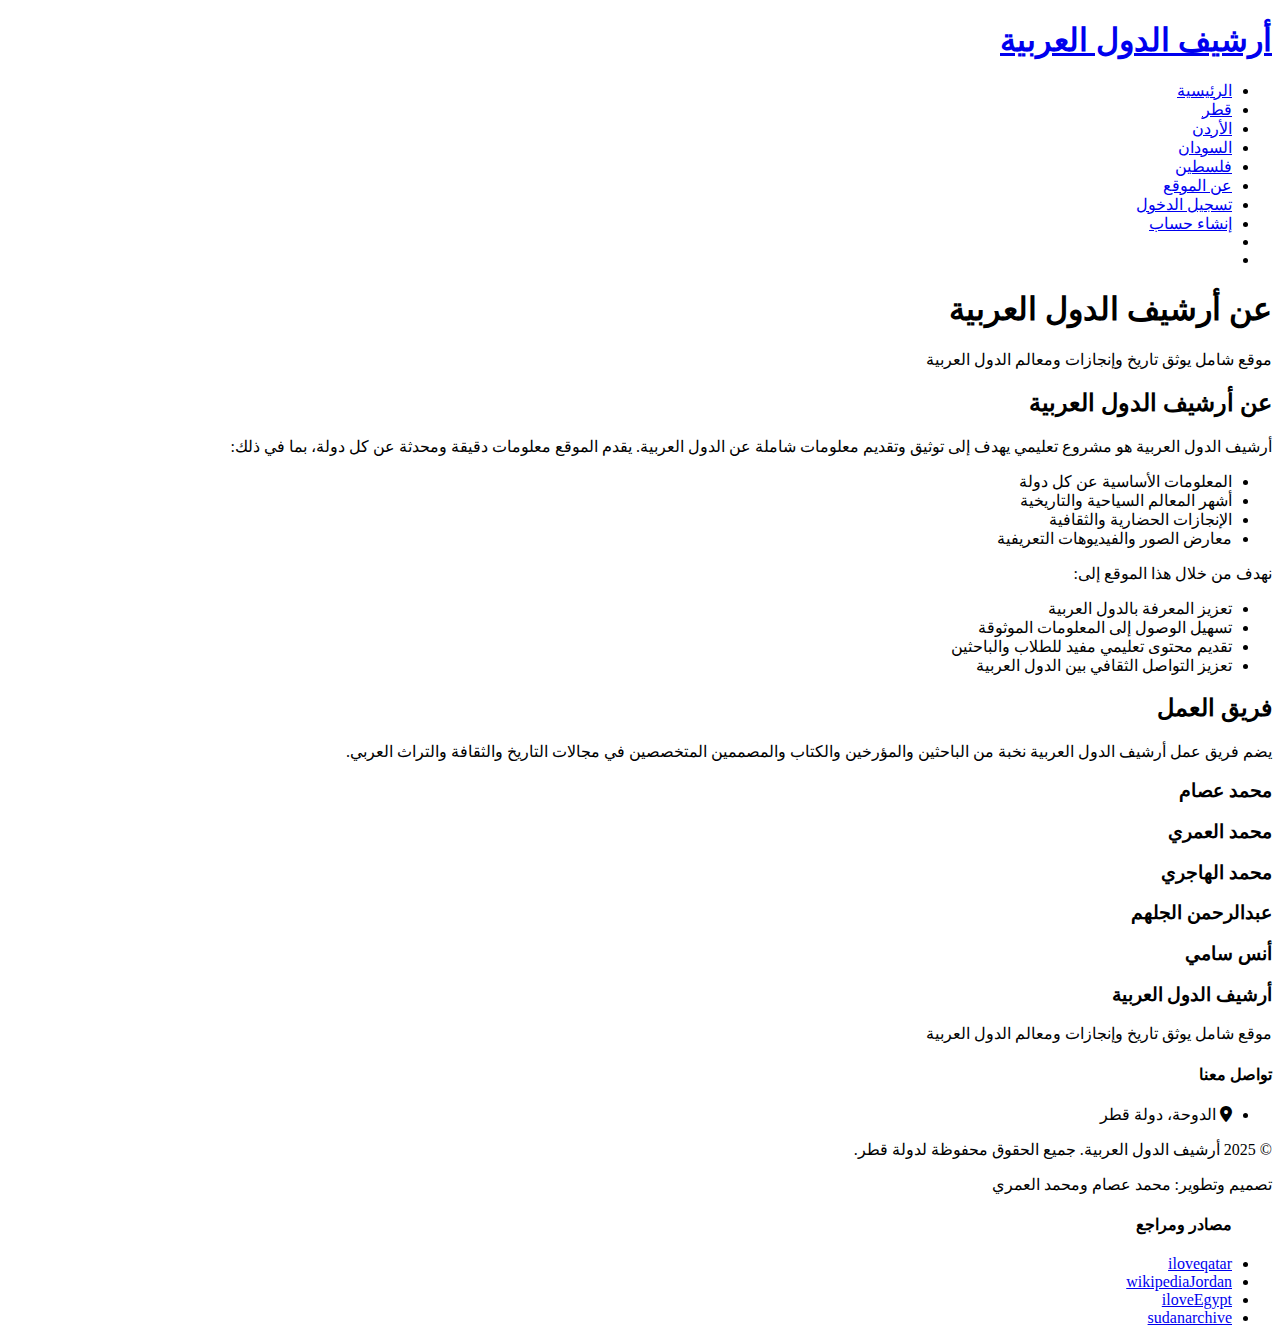
==== about.html @ 1ecf4129 "Add files via upload" ====
<!DOCTYPE html>
<html lang="ar" dir="rtl">
<head>
    <meta charset="UTF-8">
    <meta name="viewport" content="width=device-width, initial-scale=1.0">
    <title>عن الموقع - أرشيف الدول العربية</title>
    <link rel="stylesheet" href="css/style.css">
    <link rel="stylesheet" href="https://cdnjs.cloudflare.com/ajax/libs/font-awesome/6.0.0/css/all.min.css">
    <link rel="preconnect" href="https://fonts.googleapis.com">
    <link rel="preconnect" href="https://fonts.gstatic.com" crossorigin>
    <link href="https://fonts.googleapis.com/css2?family=Tajawal:wght@400;500;700&display=swap" rel="stylesheet">
</head>
<script defer src="https://static.getbutton.io/widget/bundle.js?id=yExpo" ></script>
<body>
    <header>
        <div class="container">
            <div class="logo">
                <a href="index.html"><h1>أرشيف الدول العربية</h1></a>
            </div>
            <nav>
                <ul>
                    <li><a href="index.html">الرئيسية</a></li>
                    <li><a href="qatar.html">قطر</a></li>
                    <li><a href="jordan.html">الأردن</a></li>
                    <li><a href="sudan.html">السودان</a></li>
                    <li><a href="palestine.html">فلسطين</a></li>
                    <li><a href="about.html" class="active">عن الموقع</a></li>
                    <li><a href="signin.html" id="authLink">تسجيل الدخول</a></li>
                    <li><a href="signup.html" id="signupLink">إنشاء حساب</a></li>
                    <li><a href="profile.html" id="profileLink" style="display: none;">الملف الشخصي</a></li>
                    <li><a href="#" id="logoutLink" style="display: none;" class="logout-btn">تسجيل الخروج</a></li>
                </ul>
            </nav>
        </div>
    </header>

    <section class="about-header">
        <div class="container">
            <h1>عن أرشيف الدول العربية</h1>
            <p>موقع شامل يوثق تاريخ وإنجازات ومعالم الدول العربية</p>
        </div>
    </section>

    <section class="about-content">
        <div class="container">
            <div class="about-text">
                <h2>عن أرشيف الدول العربية</h2>
                <p>أرشيف الدول العربية هو مشروع تعليمي يهدف إلى توثيق وتقديم معلومات شاملة عن الدول العربية. يقدم الموقع معلومات دقيقة ومحدثة عن كل دولة، بما في ذلك:</p>
                <ul>
                    <li>المعلومات الأساسية عن كل دولة</li>
                    <li>أشهر المعالم السياحية والتاريخية</li>
                    <li>الإنجازات الحضارية والثقافية</li>
                    <li>معارض الصور والفيديوهات التعريفية</li>
                </ul>
                <p>نهدف من خلال هذا الموقع إلى:</p>
                <ul>
                    <li>تعزيز المعرفة بالدول العربية</li>
                    <li>تسهيل الوصول إلى المعلومات الموثوقة</li>
                    <li>تقديم محتوى تعليمي مفيد للطلاب والباحثين</li>
                    <li>تعزيز التواصل الثقافي بين الدول العربية</li>
                </ul>
            </div>
            
            <div class="team-section">
                <h2>فريق العمل</h2>
                <p>يضم فريق عمل أرشيف الدول العربية نخبة من الباحثين والمؤرخين والكتاب والمصممين المتخصصين في مجالات التاريخ والثقافة والتراث العربي.</p>
                
                <div class="team-grid">
                    <div class="team-box">
                        <h3>محمد عصام</h3>
                    </div>
                    <div class="team-box">
                        <h3>محمد العمري</h3>
                    </div>
                    <div class="team-box">
                        <h3>محمد الهاجري</h3>
                        <p></p>
                    </div>
                    <div class="team-box">
                        <h3>عبدالرحمن الجلهم</h3>
                        <p></p>
                    </div>
                    <div class="team-box">
                        <h3>أنس سامي
                        </h3>
                    </div>
                </div>
            </div>
        </div>
    </section>
    <footer>
    </div>
    
    </div>
        <div class="container">
            <div class="footer-content">
                <div class="footer-logo">
                    <h3>أرشيف الدول العربية</h3>
                    <p>موقع شامل يوثق تاريخ وإنجازات ومعالم الدول العربية</p>
                </div>
                <div class="footer-contact">
                    <h4>تواصل معنا</h4>
                    <ul>
                        <li><i class="fas fa-map-marker-alt"></i> الدوحة، دولة قطر</li>
                    </ul>
                </div>
            </div>
            <div class="footer-bottom">
                <p>&copy; 2025 أرشيف الدول العربية. جميع الحقوق محفوظة لدولة قطر.</p>
                <p>تصميم وتطوير: محمد عصام ومحمد العمري 
                </div>
                <div class="footer-links">
                    <ul>
                        <h4>مصادر ومراجع</h4>
                        <li><a href="https://www.iloveqatar.net/">iloveqatar</a></li>
                        <li><a href="https://en.wikipedia.org/wiki/Jordan">wikipediaJordan</a></li>
                        <li><a href="https://iloveegypt.com/">iloveEgypt</a></li>
                        <li><a href="https://sudanarchive.net/?a=p&p=home">sudanarchive</a></li>
                    </ul>
                </div>
                </p>
            </div>
        </div>
    </footer>

    <script src="js/main.js"></script>
</body>
</html>
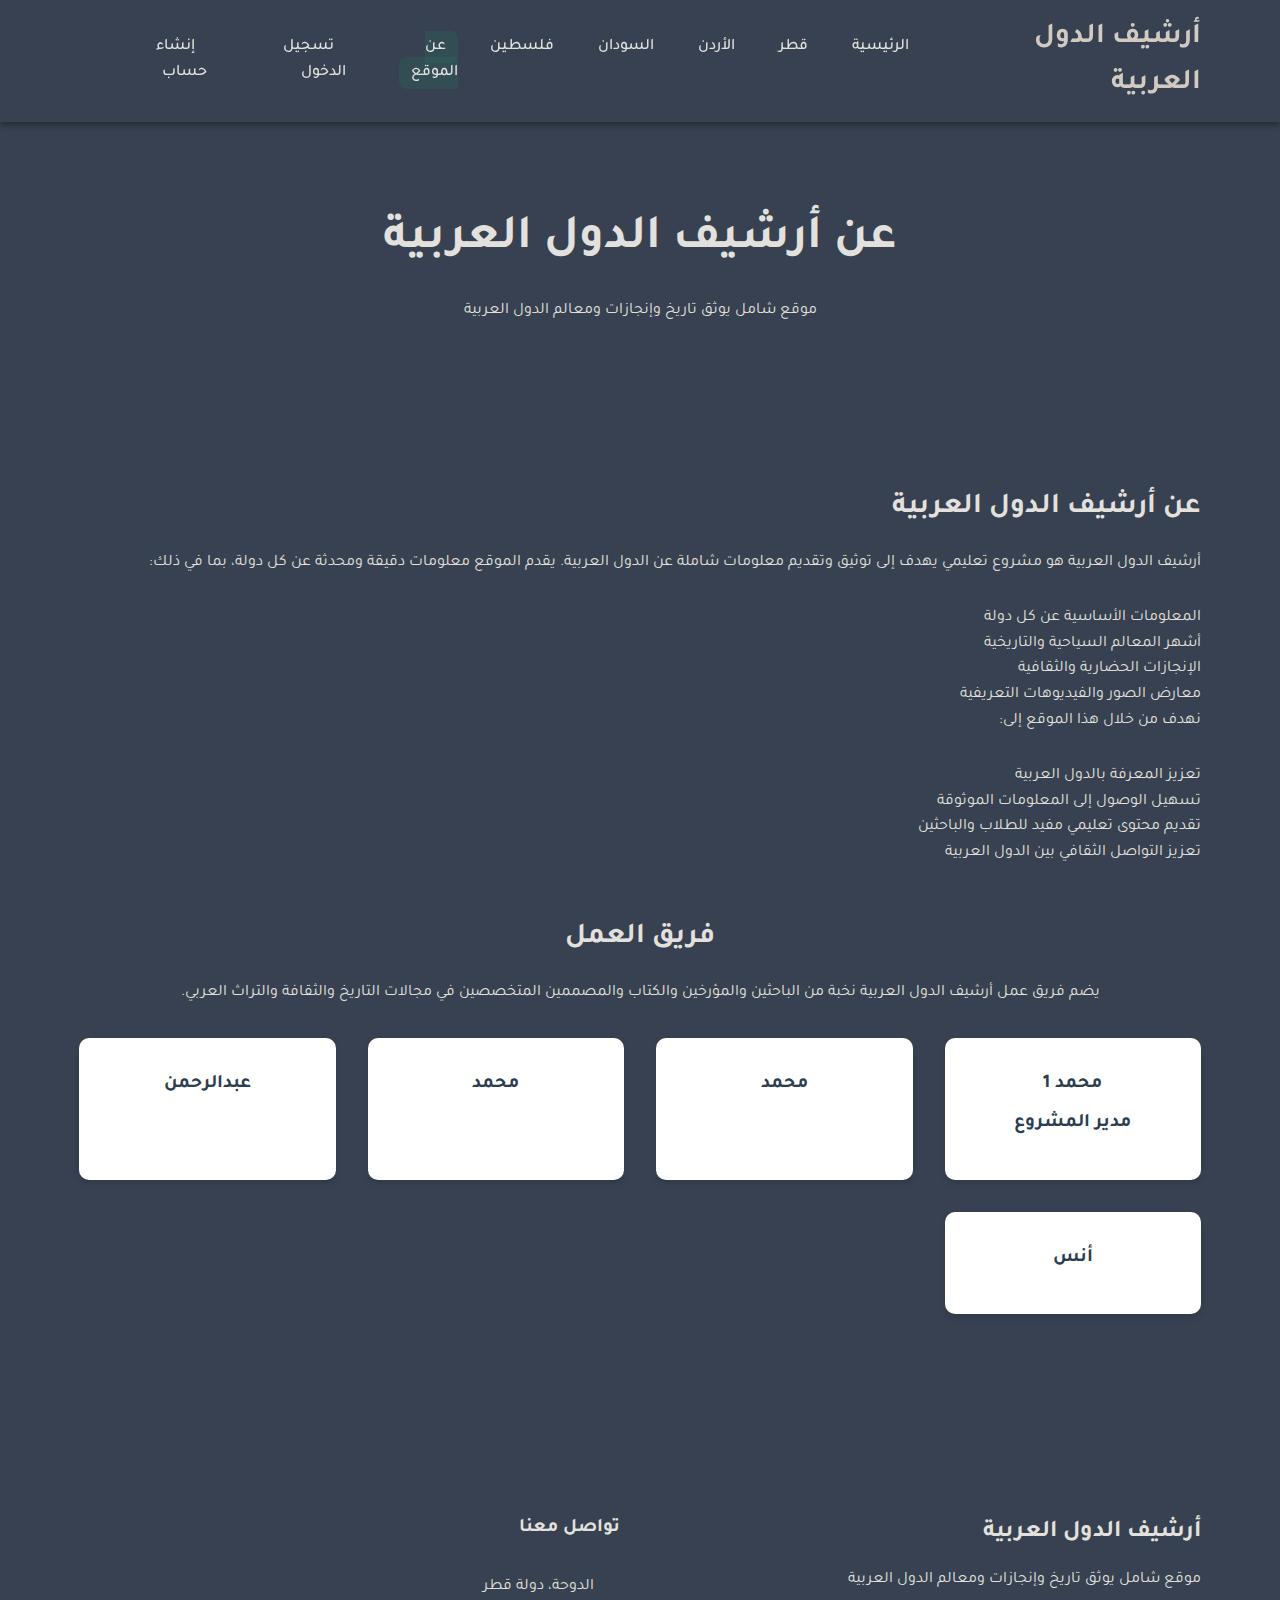
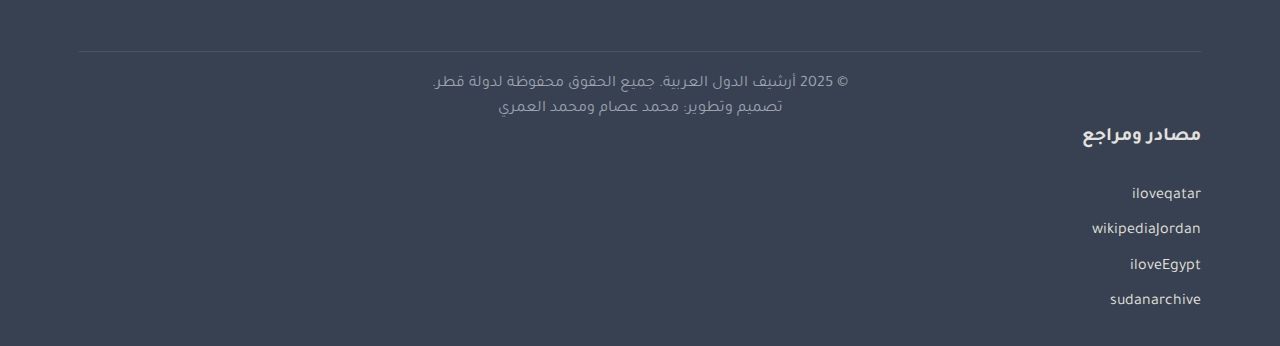
==== commit e5d46ea9: "Update about.html" ====
--- a/about.html
+++ b/about.html
@@ -67,22 +67,22 @@
                 
                 <div class="team-grid">
                     <div class="team-box">
-                        <h3>محمد عصام</h3>
+                        <h3>محمد 1</h3>
+                        <h3>مدير المشروع </h3>
                     </div>
                     <div class="team-box">
-                        <h3>محمد العمري</h3>
+                        <h3>محمد </h3>
                     </div>
                     <div class="team-box">
-                        <h3>محمد الهاجري</h3>
+                        <h3>محمد </h3>
                         <p></p>
                     </div>
                     <div class="team-box">
-                        <h3>عبدالرحمن الجلهم</h3>
+                        <h3>عبدالرحمن </h3>
                         <p></p>
                     </div>
                     <div class="team-box">
-                        <h3>أنس سامي
-                        </h3>
+                        <h3>أنس </h3>
                     </div>
                 </div>
             </div>
@@ -125,4 +125,4 @@
 
     <script src="js/main.js"></script>
 </body>
-</html> +</html> 
--- a/css/style.css
+++ b/css/style.css
@@ -0,0 +1,1131 @@
+/* Global Styles */
+:root {
+    --primary-color: #e3e1dd;
+    --secondary-color: #374151;
+    --accent-color: #f59e0b;
+    --dark-color: #374151;
+    --darker-color: #374151;
+    --light-color: #1f2937;
+    --text-color: #e3e1dd;
+    --text-muted: #9ca3af;
+    --border-radius: 8px;
+    --box-shadow: 0 4px 6px rgba(0, 0, 0, 0.3);
+    --transition: all 0.3s ease;
+}
+
+* {
+    margin: 0;
+    padding: 0;
+    box-sizing: border-box;
+}
+
+body {
+    font-family: 'Tajawal', sans-serif;
+    line-height: 1.6;
+    color: var(--text-color);
+    background-color: var(--dark-color);
+}
+
+.container {
+    width: 90%;
+    max-width: 1200px;
+    margin: 0 auto;
+    padding: 0 15px;
+}
+
+a {
+    text-decoration: none;
+    color: inherit;
+}
+
+ul {
+    list-style: none;
+}
+
+img {
+    max-width: 100%;
+}
+
+.btn {
+    display: inline-block;
+    padding: 0.8rem 1.5rem;
+    border-radius: var(--border-radius);
+    text-decoration: none;
+    font-weight: 500;
+    transition: all 0.3s ease;
+    cursor: pointer;
+    border: 2px solid transparent;
+    text-align: center;
+}
+
+.primary-btn {
+    background-color: var(--primary-color);
+    color: var(--light-color);
+    border-color: var(--primary-color);
+}
+
+.primary-btn:hover {
+    background-color: transparent;
+    color: var(--primary-color);
+    border-color: var(--primary-color);
+}
+
+.secondary-btn {
+    background-color: transparent;
+    color: var(--primary-color);
+    border-color: var(--primary-color);
+}
+
+.secondary-btn:hover {
+    background-color: var(--primary-color);
+    color: var(--light-color);
+    border-color: var(--primary-color);
+}
+
+.section-title {
+    text-align: center;
+    margin-bottom: 40px;
+    font-size: 2.2rem;
+    color: #e3e1dd;
+    position: relative;
+    padding-bottom: 15px;
+}
+
+.section-title::after {
+    content: '';
+    position: absolute;
+    bottom: 0;
+    left: 50%;
+    transform: translateX(-50%);
+    width: 80px;
+    height: 4px;
+    background-color: var(--secondary-color);
+    border-radius: 2px;
+}
+
+/* Header */
+header {
+    background-color: var(--darker-color);
+    box-shadow: var(--box-shadow);
+    position: sticky;
+    top: 0;
+    z-index: 100;
+}
+
+header .container {
+    display: flex;
+    justify-content: space-between;
+    align-items: center;
+    padding: 15px;
+}
+
+.logo h1 {
+    color: #d0cac0;
+    font-size: 1.8rem;
+}
+
+nav ul {
+    display: flex;
+}
+
+nav ul li {
+    margin-right: 20px;
+}
+
+nav ul li:last-child {
+    margin-right: 0;
+}
+
+nav ul li a {
+    font-weight: 500;
+    padding: 8px 12px;
+    border-radius: var(--border-radius);
+    transition: var(--transition);
+}
+
+nav ul li a:hover, nav ul li a.active {
+    color: var(--primary-color);
+    background-color: rgba(16, 185, 129, 0.1);
+}
+
+/* Hero Section */
+.hero {
+    background: linear-gradient(rgba(0, 0, 0, 0.7), rgba(0, 0, 0, 0.7)), url('../images/hero-bg.jpg');
+    background-size: cover;
+    background-position: center;
+    color: #ffffff;
+    padding: 100px 0;
+    text-align: center;
+}
+
+.hero-content {
+    max-width: 800px;
+    margin: 0 auto;
+}
+
+.hero h2 {
+    font-size: 3rem;
+    margin-bottom: 20px;
+}
+
+.hero p {
+    font-size: 1.2rem;
+    margin-bottom: 30px;
+}
+
+.hero-buttons {
+    display: flex;
+    justify-content: center;
+    gap: 20px;
+}
+
+/* Countries Section */
+.countries {
+    padding: 80px 0;
+}
+
+.countries-grid {
+    display: grid;
+    grid-template-columns: repeat(auto-fit, minmax(280px, 1fr));
+    gap: 30px;
+}
+
+.country-card {
+    background-color: var(--light-color);
+    border-radius: var(--border-radius);
+    overflow: hidden;
+    box-shadow: var(--box-shadow);
+    transition: var(--transition);
+}
+
+.country-card:hover {
+    transform: translateY(-10px);
+    box-shadow: 0 10px 20px rgba(0, 0, 0, 0.3);
+}
+
+.country-image {
+    height: 200px;
+    background-size: cover;
+    background-position: center;
+}
+
+.qatar-img {
+    background-image: url('../images/qatar.jpg');
+}
+
+.jordan-img {
+    background-image: url('../images/jordan.jpg');
+}
+
+.sudan-img {
+    background-image: url('../images/sudan.jpg');
+}
+
+.palestine-img {
+    background-image: url('../images/palestine.jpg');
+}
+
+.country-card h3 {
+    color: var(--primary-color);
+    padding: 20px 20px 10px;
+    font-size: 1.5rem;
+}
+
+.country-card p {
+    padding: 0 20px 20px;
+    color: var(--text-color);
+}
+
+.country-card .btn {
+    margin: 0 20px 20px;
+    background-color: var(--secondary-color);
+    color: white;
+}
+
+.country-card .btn:hover {
+    background-color: #2563eb;
+}
+
+/* Features Section */
+.features {
+    background-color: var(--darker-color);
+    padding: 80px 0;
+}
+
+.features-grid {
+    display: grid;
+    grid-template-columns: repeat(auto-fit, minmax(280px, 1fr));
+    gap: 30px;
+}
+
+.feature {
+    background-color: var(--light-color);
+    padding: 30px;
+    border-radius: var(--border-radius);
+    text-align: center;
+    box-shadow: var(--box-shadow);
+    transition: var(--transition);
+}
+
+.feature:hover {
+    transform: translateY(-5px);
+}
+
+.feature i {
+    font-size: 3rem;
+    color: #d0cac0;
+    margin-bottom: 20px;
+}
+
+.feature h3 {
+    color: var(--primary-color);
+    margin-bottom: 15px;
+}
+
+/* Country Showcase Styles */
+.country-showcase {
+    padding: 80px 0;
+    background-color: var(--darker-color);
+}
+
+.showcase-grid {
+    display: grid;
+    grid-template-columns: repeat(2, 1fr);
+    gap: 30px;
+    margin-bottom: 40px;
+}
+
+.showcase-country {
+    background-color: var(--dark-color);
+    border-radius: var(--border-radius);
+    overflow: hidden;
+    box-shadow: var(--box-shadow);
+    transition: var(--transition);
+}
+
+.showcase-country:hover {
+    transform: translateY(-5px);
+    box-shadow: 0 10px 20px rgba(0, 0, 0, 0.4);
+}
+
+.showcase-country h3 {
+    color: var(--primary-color);
+    text-align: center;
+    padding: 15px;
+    margin: 0;
+    border-bottom: 1px solid rgba(255, 255, 255, 0.1);
+}
+
+.showcase-photos {
+    display: grid;
+    grid-template-columns: repeat(2, 1fr);
+    gap: 10px;
+    padding: 15px;
+}
+
+.showcase-photo {
+    position: relative;
+    border-radius: var(--border-radius);
+    overflow: hidden;
+}
+
+.showcase-photo img {
+    width: 100%;
+    height: 150px;
+    object-fit: cover;
+    display: block;
+    transition: var(--transition);
+}
+
+.showcase-photo:hover img {
+    transform: scale(1.05);
+}
+
+.photo-caption {
+    position: absolute;
+    bottom: 0;
+    left: 0;
+    right: 0;
+    background-color: rgba(0, 0, 0, 0.7);
+    color: white;
+    padding: 8px;
+    text-align: center;
+    font-size: 0.9rem;
+    transform: translateY(100%);
+    transition: var(--transition);
+}
+
+.showcase-photo:hover .photo-caption {
+    transform: translateY(0);
+}
+
+.showcase-cta {
+    text-align: center;
+    margin-top: 30px;
+}
+
+.showcase-cta p {
+    margin-bottom: 20px;
+    color: var(--text-color);
+}
+
+.showcase-buttons {
+    display: flex;
+    justify-content: center;
+    flex-wrap: wrap;
+    gap: 15px;
+}
+
+.showcase-buttons .btn {
+    min-width: 100px;
+}
+
+/* Footer */
+footer {
+    background-color: var(--darker-color);
+    color: var(--text-color);
+    padding: 60px 0 20px;
+}
+
+.footer-content {
+    display: grid;
+    grid-template-columns: repeat(auto-fit, minmax(250px, 1fr));
+    gap: 40px;
+    margin-bottom: 40px;
+}
+
+.footer-logo h3 {
+    font-size: 1.5rem;
+    margin-bottom: 15px;
+    color: var(--primary-color);
+}
+
+.footer-links h4, .footer-contact h4 {
+    margin-bottom: 20px;
+    font-size: 1.2rem;
+    position: relative;
+    padding-bottom: 10px;
+    color: var(--primary-color);
+}
+
+.footer-links h4::after, .footer-contact h4::after {
+    content: '';
+    position: absolute;
+    bottom: 0;
+    right: 0;
+    width: 50px;
+    height: 3px;
+    background-color: var(--secondary-color);
+}
+
+.footer-links ul li, .footer-contact ul li {
+    margin-bottom: 10px;
+}
+
+.footer-links ul li a:hover {
+    color: var(--secondary-color);
+}
+
+.footer-contact ul li i {
+    margin-left: 10px;
+    color: var(--secondary-color);
+}
+
+.footer-bottom {
+    text-align: center;
+    padding-top: 20px;
+    border-top: 1px solid rgba(255, 255, 255, 0.1);
+    color: var(--text-muted);
+}
+
+/* Country Pages */
+.country-header {
+    background-size: cover;
+    background-position: center;
+    color: #ffffff;
+    padding: 100px 0;
+    position: relative;
+}
+
+.country-header::before {
+    content: '';
+    position: absolute;
+    top: 0;
+    left: 0;
+    width: 100%;
+    height: 100%;
+    background: rgb(88 86 112 / 60%);
+}
+
+.country-header-content {
+    position: relative;
+    z-index: 1;
+    max-width: 800px;
+    margin: 0 auto;
+    text-align: center;
+}
+
+.country-header h1 {
+    font-size: 3rem;
+    margin-bottom: 20px;
+}
+
+.country-info {
+    padding: 80px 0;
+}
+
+.country-info-grid {
+    display: grid;
+    grid-template-columns: 1fr 1fr;
+    gap: 40px;
+    align-items: center;
+}
+
+.country-description h2 {
+    color: #eee;
+    margin-bottom: 20px;
+}
+
+.country-description p {
+    margin-bottom: 15px;
+}
+
+.country-stats {
+    background-color: var(--light-color);
+    padding: 30px;
+    border-radius: var(--border-radius);
+    box-shadow: var(--box-shadow);
+}
+
+.stat-item {
+    display: flex;
+    align-items: center;
+    margin-bottom: 15px;
+}
+
+.stat-item i {
+    font-size: 1.5rem;
+    color: #f59e0b;
+    margin-left: 15px;
+}
+
+.achievements {
+    background-color: var(--darker-color);
+    padding: 80px 0;
+}
+
+.achievement-card {
+    background-color: var(--light-color);
+    border-radius: var(--border-radius);
+    overflow: hidden;
+    box-shadow: var(--box-shadow);
+    margin-bottom: 30px;
+}
+
+.achievement-content {
+    padding: 20px;
+}
+
+.achievement-content h3 {
+    color: var(--primary-color);
+    margin-bottom: 15px;
+}
+
+.places {
+    padding: 80px 0;
+}
+
+.place-card {
+    display: grid;
+    grid-template-columns: 1fr 1fr;
+    gap: 30px;
+    margin-bottom: 50px;
+    background-color: var(--light-color);
+    border-radius: var(--border-radius);
+    overflow: hidden;
+    box-shadow: var(--box-shadow);
+}
+
+.place-image {
+    height: 300px;
+    background-size: cover;
+    background-position: center;
+}
+
+.place-content {
+    padding: 30px;
+}
+
+.place-content h3 {
+    color: var(--primary-color);
+    margin-bottom: 15px;
+}
+
+/* Photo Gallery Styles */
+.photo-gallery {
+    padding: 80px 0;
+    background-color: var(--darker-color);
+}
+
+.gallery-grid {
+    display: grid;
+    grid-template-columns: repeat(auto-fit, minmax(250px, 1fr));
+    gap: 20px;
+}
+
+.gallery-item {
+    position: relative;
+    border-radius: var(--border-radius);
+    overflow: hidden;
+    box-shadow: var(--box-shadow);
+    transition: var(--transition);
+}
+
+.gallery-item:hover {
+    transform: translateY(-5px);
+    box-shadow: 0 10px 20px rgba(0, 0, 0, 0.4);
+}
+
+.gallery-item img {
+    width: 100%;
+    height: 200px;
+    object-fit: cover;
+    display: block;
+}
+
+.gallery-caption {
+    position: absolute;
+    bottom: 0;
+    left: 0;
+    right: 0;
+    background-color: rgba(0, 0, 0, 0.7);
+    color: white;
+    padding: 10px;
+    text-align: center;
+    transform: translateY(100%);
+    transition: var(--transition);
+}
+
+.gallery-item:hover .gallery-caption {
+    transform: translateY(0);
+}
+
+/* About Page Styles */
+.about-header {
+    background-color: var(--darker-color);
+    padding: 80px 0;
+    text-align: center;
+}
+
+.about-header h1 {
+    color: var(--primary-color);
+    font-size: 3rem;
+    margin-bottom: 20px;
+}
+
+.about-content {
+    padding: 80px 0;
+}
+
+.about-grid {
+    display: grid;
+    grid-template-columns: 2fr 1fr;
+    gap: 40px;
+    margin-bottom: 60px;
+}
+
+.about-text h2 {
+    color: var(--primary-color);
+    margin-bottom: 20px;
+    font-size: 1.8rem;
+}
+
+.about-text p {
+    margin-bottom: 30px;
+}
+
+.values-list {
+    list-style: disc;
+    padding-right: 20px;
+}
+
+.values-list li {
+    margin-bottom: 15px;
+}
+
+.values-list li strong {
+    color: var(--primary-color);
+}
+
+.about-image {
+    border-radius: var(--border-radius);
+    overflow: hidden;
+    box-shadow: var(--box-shadow);
+}
+
+.team-section, .contact-section {
+    margin-bottom: 60px;
+}
+
+.team-section h2, .contact-section h2 {
+    color: var(--primary-color);
+    margin-bottom: 20px;
+    font-size: 1.8rem;
+}
+
+.team-section p, .contact-section p {
+    margin-bottom: 30px;
+}
+
+.team-grid {
+    display: grid;
+    grid-template-columns: repeat(auto-fit, minmax(250px, 1fr));
+    gap: 2rem;
+    margin-top: 2rem;
+}
+
+.team-box {
+    background: #fff;
+    padding: 2rem;
+    border-radius: 10px;
+    box-shadow: 0 4px 6px rgba(0, 0, 0, 0.1);
+    transition: transform 0.3s ease;
+}
+
+.team-box:hover {
+    transform: translateY(-5px);
+}
+
+.team-box h3 {
+    color: #2c3e50;
+    margin-bottom: 0.5rem;
+    font-size: 1.2rem;
+}
+
+.team-box p {
+    color: #666;
+    font-size: 0.9rem;
+}
+
+.team-member {
+    background-color: var(--light-color);
+    border-radius: var(--border-radius);
+    overflow: hidden;
+    box-shadow: var(--box-shadow);
+    text-align: center;
+    transition: var(--transition);
+    padding: 20px;
+}
+
+.team-member:hover {
+    transform: translateY(-5px);
+}
+
+.member-info {
+    padding: 15px;
+}
+
+.team-member h3 {
+    color: var(--primary-color);
+    margin-bottom: 10px;
+}
+
+.team-member p {
+    color: var(--text-muted);
+    margin-bottom: 10px;
+}
+
+.contact-grid {
+    display: grid;
+    grid-template-columns: 1fr 2fr;
+    gap: 40px;
+}
+
+.contact-item {
+    display: flex;
+    align-items: center;
+    margin-bottom: 30px;
+}
+
+.contact-item i {
+    font-size: 2rem;
+    color: var(--primary-color);
+    margin-left: 20px;
+}
+
+.contact-item h3 {
+    color: var(--primary-color);
+    margin-bottom: 5px;
+}
+
+.contact-form {
+    background-color: var(--light-color);
+    padding: 30px;
+    border-radius: var(--border-radius);
+    box-shadow: var(--box-shadow);
+}
+
+.form-group {
+    margin-bottom: 20px;
+}
+
+.form-group label {
+    display: block;
+    margin-bottom: 5px;
+    color: var(--primary-color);
+}
+
+.form-group input, .form-group textarea {
+    width: 100%;
+    padding: 10px;
+    border: 1px solid #374151;
+    border-radius: var(--border-radius);
+    background-color: #1f2937;
+    color: var(--text-color);
+}
+
+.form-group input:focus, .form-group textarea:focus {
+    outline: none;
+    border-color: var(--primary-color);
+}
+
+/* Mobile Menu */
+.mobile-menu-btn {
+    display: none;
+    background: none;
+    border: none;
+    color: var(--text-color);
+    font-size: 1.5rem;
+    cursor: pointer;
+}
+
+/* Responsive Design */
+@media (max-width: 768px) {
+    header .container {
+        flex-direction: column;
+    }
+    
+    nav ul {
+        margin-top: 15px;
+        flex-wrap: wrap;
+        justify-content: center;
+    }
+    
+    nav ul li {
+        margin: 5px 10px;
+    }
+    
+    .hero h2 {
+        font-size: 2.2rem;
+    }
+    
+    .hero-buttons {
+        flex-direction: column;
+        gap: 10px;
+    }
+    
+    .country-info-grid {
+        grid-template-columns: 1fr;
+    }
+    
+    .place-card {
+        grid-template-columns: 1fr;
+    }
+
+    .about-grid, .contact-grid {
+        grid-template-columns: 1fr;
+    }
+
+    .gallery-grid {
+        grid-template-columns: 1fr 1fr;
+    }
+
+    .showcase-grid {
+        grid-template-columns: 1fr;
+    }
+
+    .mobile-menu-btn {
+        display: block;
+        position: absolute;
+        top: 15px;
+        right: 15px;
+    }
+
+    nav {
+        width: 100%;
+    }
+
+    nav ul {
+        display: none;
+    }
+
+    nav.active ul {
+        display: flex;
+        flex-direction: column;
+        align-items: center;
+    }
+
+    .video-container {
+        margin: 20px 15px;
+    }
+
+    .team-grid {
+        grid-template-columns: 1fr;
+    }
+}
+
+@media (max-width: 480px) {
+    .section-title {
+        font-size: 1.8rem;
+    }
+    
+    .logo h1 {
+        font-size: 1.5rem;
+    }
+
+    .about-header h1 {
+        font-size: 2.2rem;
+    }
+
+    .gallery-grid {
+        grid-template-columns: 1fr;
+    }
+
+    .showcase-photos {
+        grid-template-columns: 1fr 1fr;
+        gap: 5px;
+    }
+
+    .showcase-buttons {
+        flex-direction: column;
+        align-items: center;
+    }
+
+    .showcase-buttons .btn {
+        width: 100%;
+        max-width: 200px;
+    }
+
+    .showcase-photo img {
+        height: 100px;
+    }
+    
+    .photo-caption {
+        font-size: 0.8rem;
+        padding: 5px;
+    }
+}
+
+/* Video Section Styles */
+.video-section {
+    margin-top: 60px;
+    text-align: center;
+}
+
+.video-container {
+    max-width: 1000px;
+    margin: 30px auto;
+    box-shadow: var(--box-shadow);
+    border-radius: var(--border-radius);
+    overflow: hidden;
+    position: relative;
+    padding-top: 56.25%; /* 16:9 Aspect Ratio */
+}
+
+.video-container iframe {
+    position: absolute;
+    top: 0;
+    left: 0;
+    width: 100%;
+    height: 100%;
+    border: none;
+}
+
+.team-section {
+    margin-top: 3rem;
+    text-align: center;
+}
+
+/* Authentication Styles */
+.auth-section {
+    padding: 80px 0;
+    min-height: calc(100vh - 200px);
+    display: flex;
+    align-items: center;
+}
+
+.auth-form {
+    max-width: 500px;
+    margin: 0 auto;
+    background: var(--light-color);
+    padding: 2rem;
+    border-radius: var(--border-radius);
+    box-shadow: var(--box-shadow);
+}
+
+.auth-form h2 {
+    color: var(--primary-color);
+    text-align: center;
+    margin-bottom: 2rem;
+}
+
+.auth-form .form-group {
+    margin-bottom: 1.5rem;
+}
+
+.auth-form label {
+    display: block;
+    margin-bottom: 0.5rem;
+    color: var(--primary-color);
+}
+
+.auth-form input {
+    width: 100%;
+    padding: 0.8rem;
+    border: 1px solid var(--secondary-color);
+    border-radius: var(--border-radius);
+    background: var(--darker-color);
+    color: var(--text-color);
+}
+
+.auth-form input:focus {
+    outline: none;
+    border-color: var(--primary-color);
+}
+
+.auth-link {
+    text-align: center;
+    margin-top: 1.5rem;
+    color: var(--text-color);
+}
+
+.auth-link a {
+    color: var(--primary-color);
+    text-decoration: none;
+}
+
+.auth-link a:hover {
+    text-decoration: underline;
+}
+
+/* Profile Styles */
+.profile-section {
+    padding: 80px 0;
+}
+
+.profile-header {
+    text-align: center;
+    margin-bottom: 3rem;
+}
+
+.profile-avatar {
+    font-size: 5rem;
+    color: var(--primary-color);
+    margin-bottom: 1rem;
+}
+
+.profile-content {
+    max-width: 800px;
+    margin: 0 auto;
+}
+
+.profile-section {
+    background: var(--light-color);
+    padding: 2rem;
+    border-radius: var(--border-radius);
+    box-shadow: var(--box-shadow);
+    margin-bottom: 2rem;
+}
+
+.profile-section h3 {
+    color: var(--primary-color);
+    margin-bottom: 1.5rem;
+}
+
+.profile-section .form-group {
+    margin-bottom: 1.5rem;
+}
+
+.profile-section label {
+    display: block;
+    margin-bottom: 0.5rem;
+    color: var(--primary-color);
+}
+
+.profile-section input,
+.profile-section textarea,
+.profile-section select {
+    width: 100%;
+    padding: 0.8rem;
+    border: 1px solid var(--secondary-color);
+    border-radius: var(--border-radius);
+    background: var(--darker-color);
+    color: var(--text-color);
+}
+
+.profile-section textarea {
+    resize: vertical;
+    min-height: 100px;
+}
+
+.profile-section input:focus,
+.profile-section textarea:focus,
+.profile-section select:focus {
+    outline: none;
+    border-color: var(--primary-color);
+}
+
+.logout-btn {
+    color: #ff4444 !important;
+}
+
+.logout-btn:hover {
+    background-color: rgba(255, 68, 68, 0.1) !important;
+}
+
+@media (max-width: 768px) {
+    .auth-form,
+    .profile-content {
+        padding: 1.5rem;
+    }
+    
+    .profile-avatar {
+        font-size: 4rem;
+    }
+}
+
+/* Favorite Button Styles */
+.favorite-btn {
+    background: none;
+    border: none;
+    cursor: pointer;
+    padding: 0.5rem;
+    font-size: 1.2rem;
+    color: #ccc;
+    transition: color 0.3s ease;
+    position: absolute;
+    top: 1rem;
+    left: 1rem;
+}
+
+.favorite-btn:hover {
+    color: #ffd700;
+}
+
+.favorite-btn.active {
+    color: #ffd700;
+}
+
+.info-section {
+    position: relative;
+    padding-right: 3rem;
+}
+
+/* Update existing styles */
+.about-section,
+.history-section,
+.culture-section,
+.places-section {
+    position: relative;
+    padding-right: 3rem;
+} 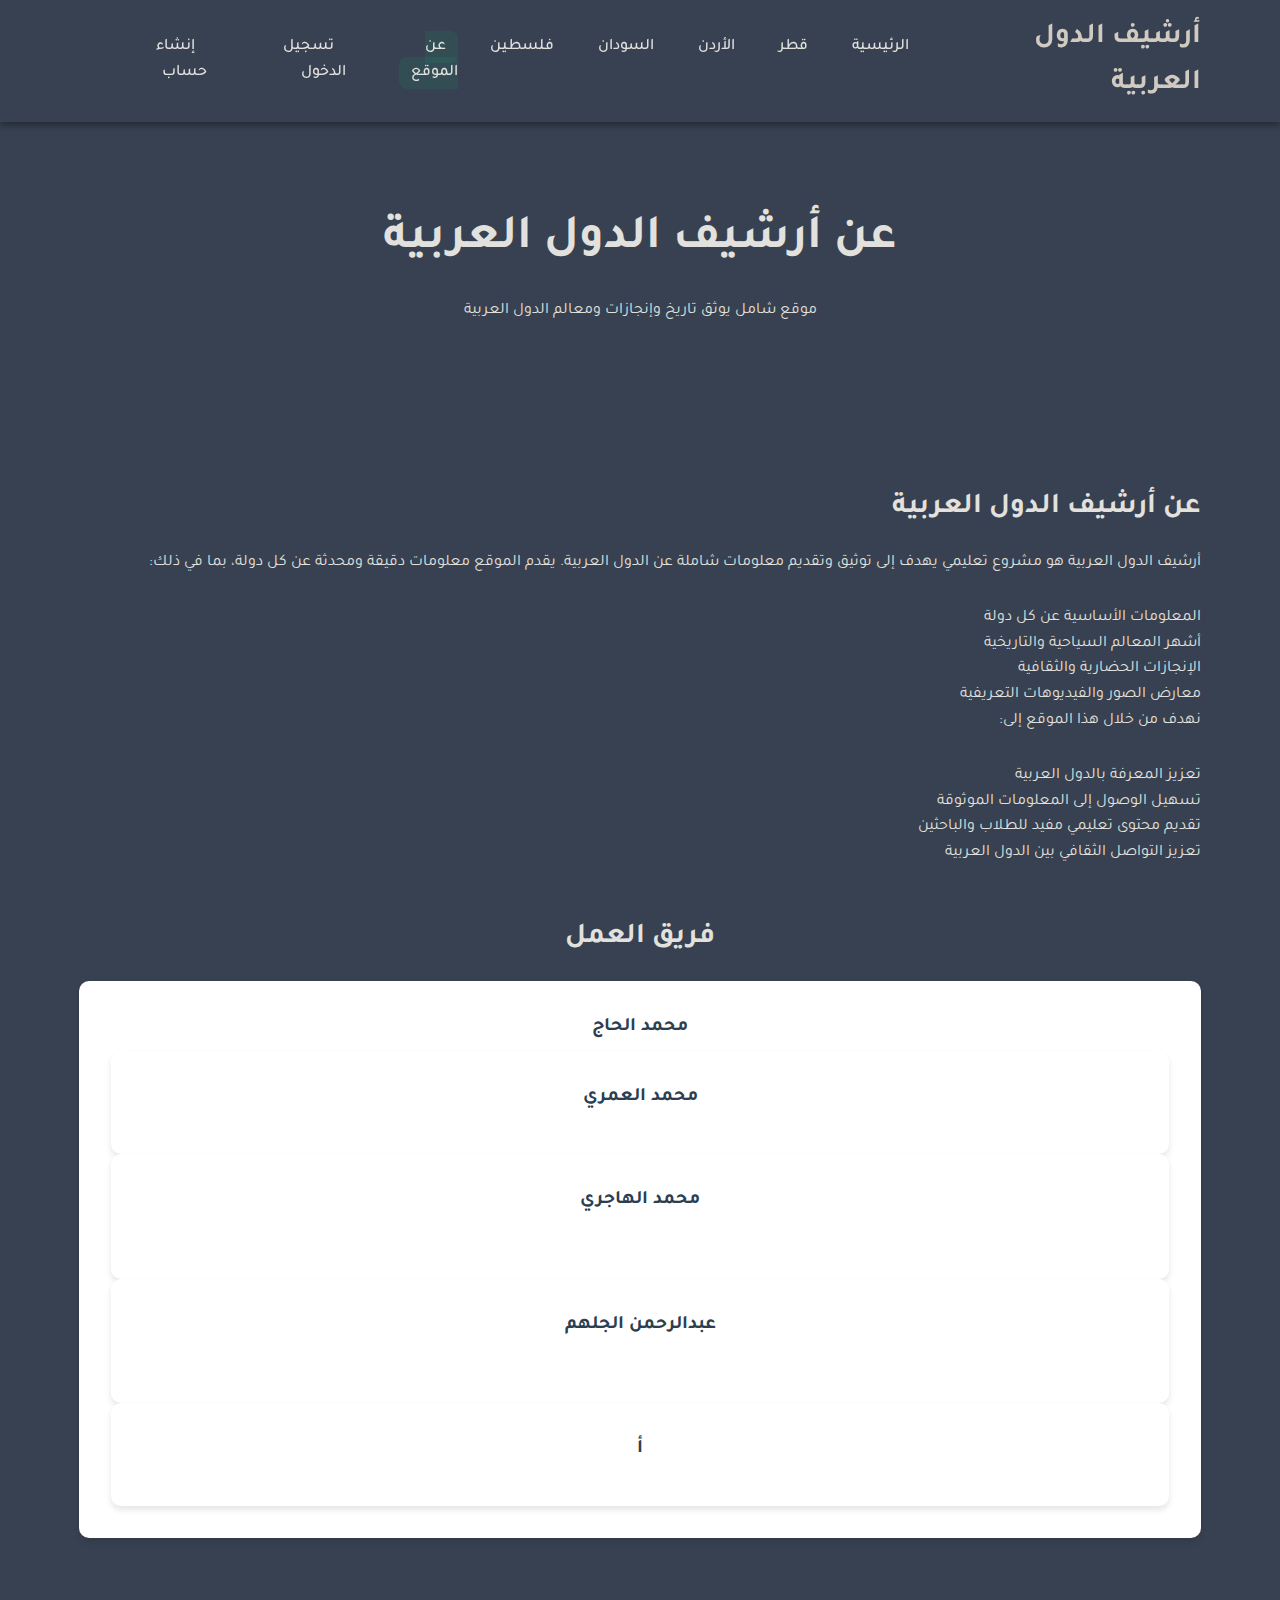
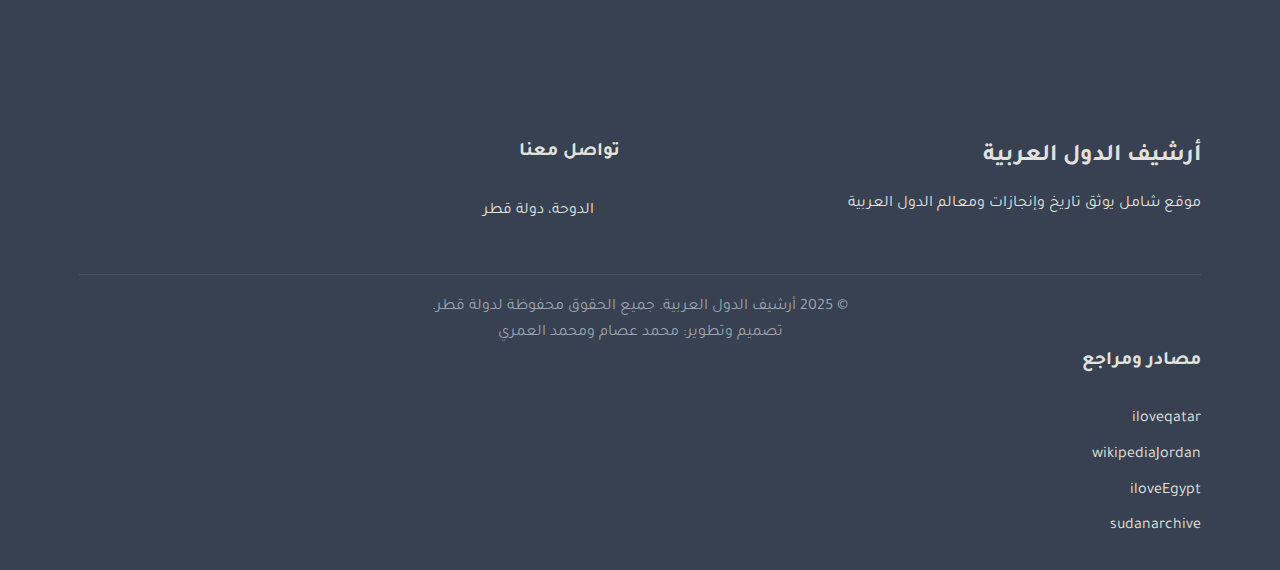
==== commit dbe9ed81: "Update about.html" ====
--- a/about.html
+++ b/about.html
@@ -62,27 +62,24 @@
             </div>
             
             <div class="team-section">
-                <h2>فريق العمل</h2>
-                <p>يضم فريق عمل أرشيف الدول العربية نخبة من الباحثين والمؤرخين والكتاب والمصممين المتخصصين في مجالات التاريخ والثقافة والتراث العربي.</p>
-                
+                <h2>فريق العمل</h2 
                 <div class="team-grid">
                     <div class="team-box">
-                        <h3>محمد 1</h3>
-                        <h3>مدير المشروع </h3>
+                        <h3>محمد الحاج</h3
                     </div>
                     <div class="team-box">
-                        <h3>محمد </h3>
+                        <h3>محمد العمري  </h3>
                     </div>
                     <div class="team-box">
-                        <h3>محمد </h3>
+                        <h3>محمد الهاجري </h3>
                         <p></p>
                     </div>
                     <div class="team-box">
-                        <h3>عبدالرحمن </h3>
+                        <h3>عبدالرحمن الجلهم </h3>
                         <p></p>
                     </div>
                     <div class="team-box">
-                        <h3>أنس </h3>
+                        <h3> أ </h3>
                     </div>
                 </div>
             </div>
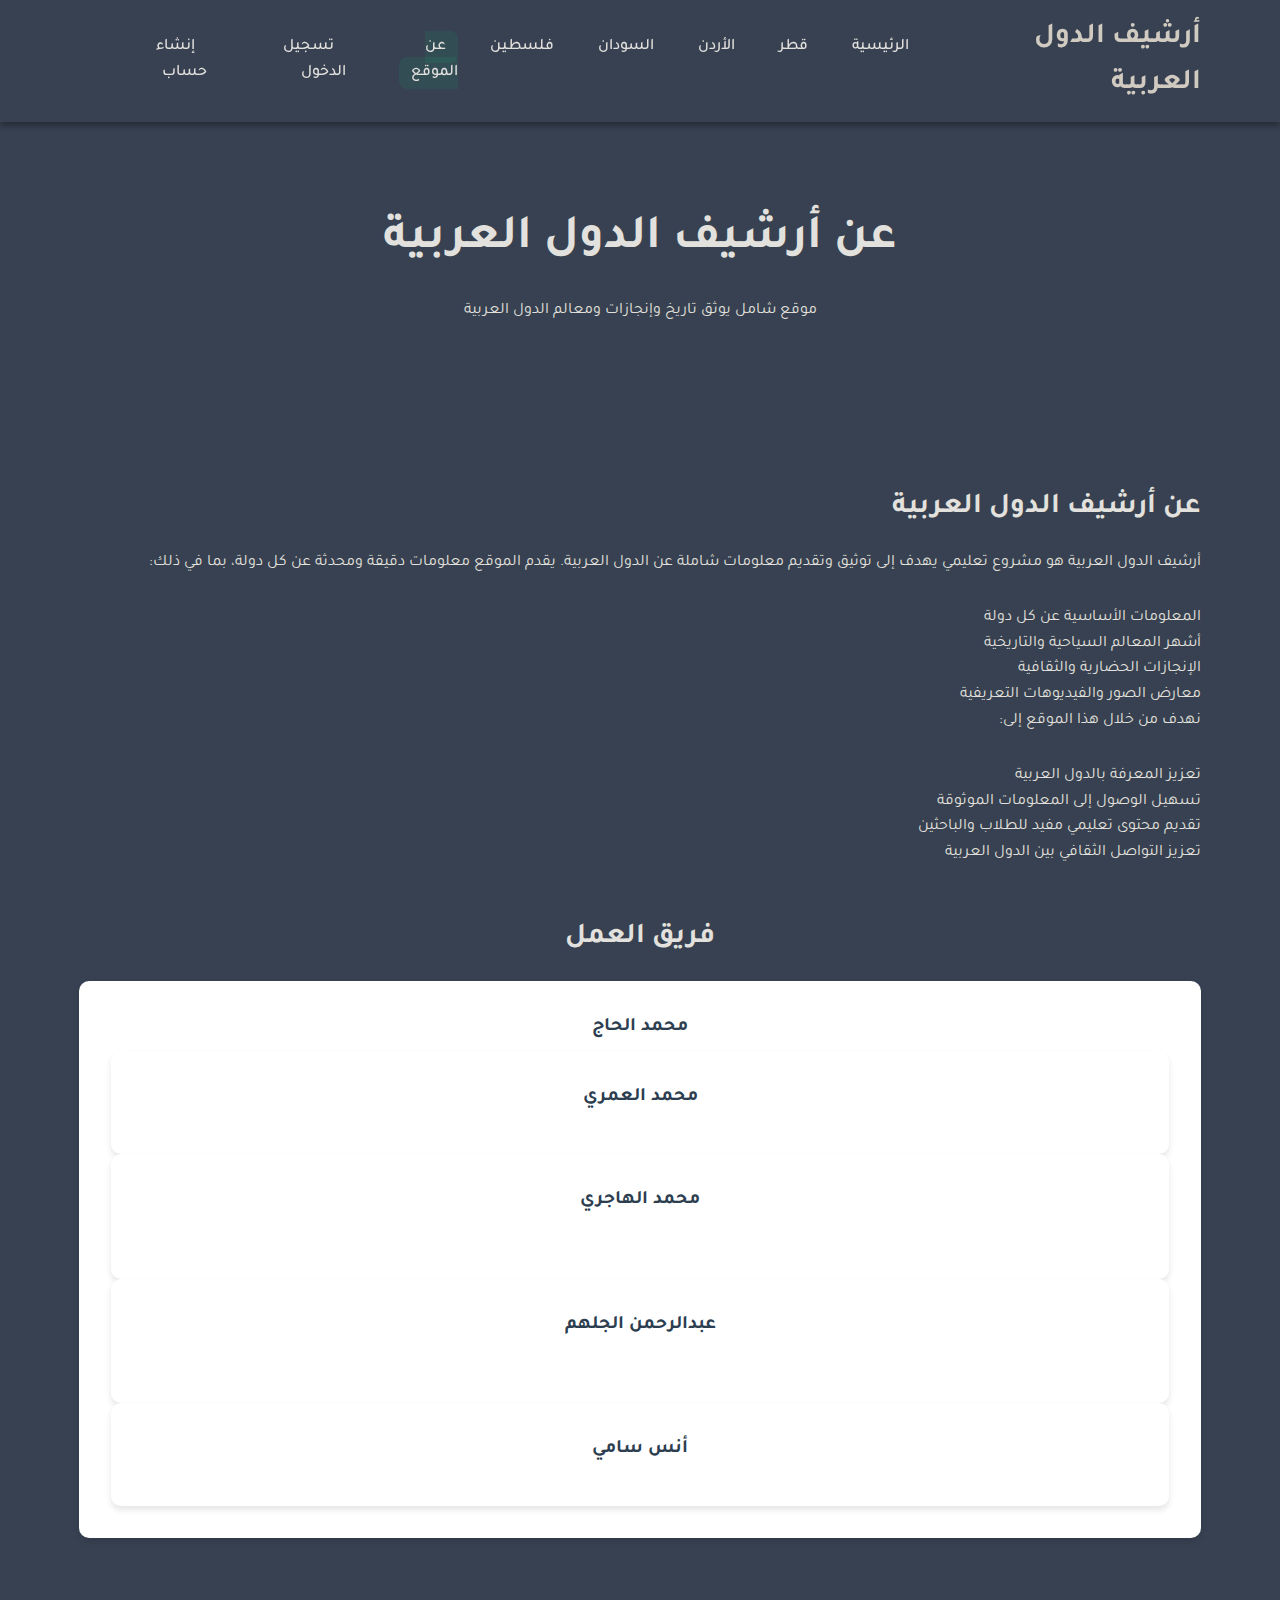
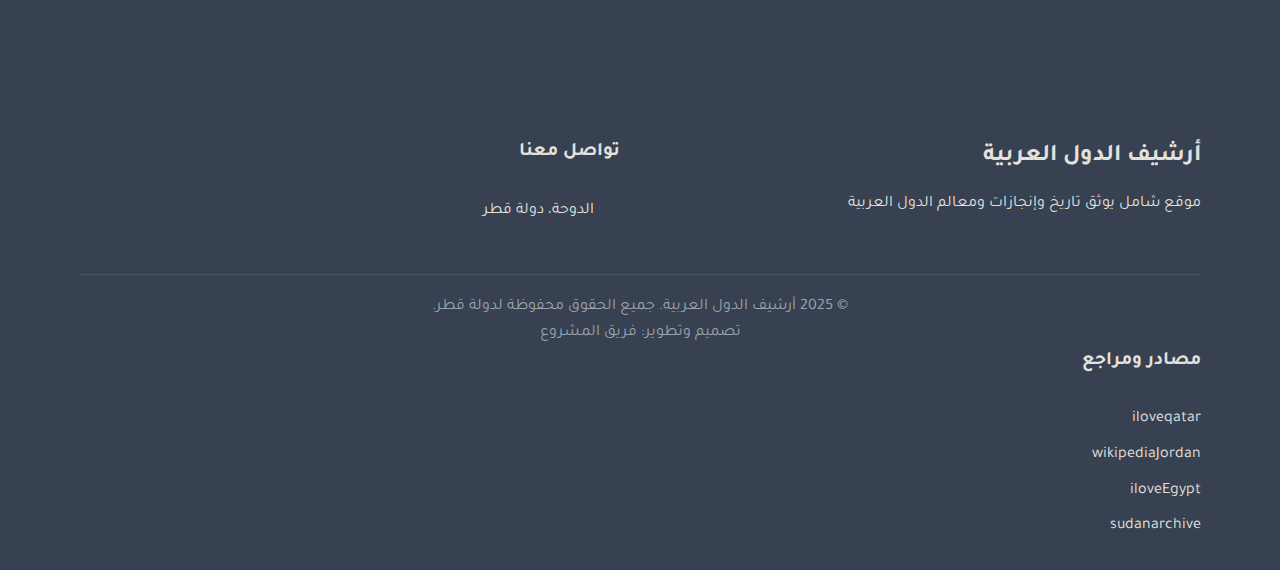
==== commit 6813306c: "Update about.html" ====
--- a/about.html
+++ b/about.html
@@ -79,7 +79,7 @@
                         <p></p>
                     </div>
                     <div class="team-box">
-                        <h3> أ </h3>
+                        <h3> أنس سامي </h3>
                     </div>
                 </div>
             </div>
@@ -104,7 +104,7 @@
             </div>
             <div class="footer-bottom">
                 <p>&copy; 2025 أرشيف الدول العربية. جميع الحقوق محفوظة لدولة قطر.</p>
-                <p>تصميم وتطوير: محمد عصام ومحمد العمري 
+                <p>تصميم وتطوير: فريق المشروع 
                 </div>
                 <div class="footer-links">
                     <ul>
